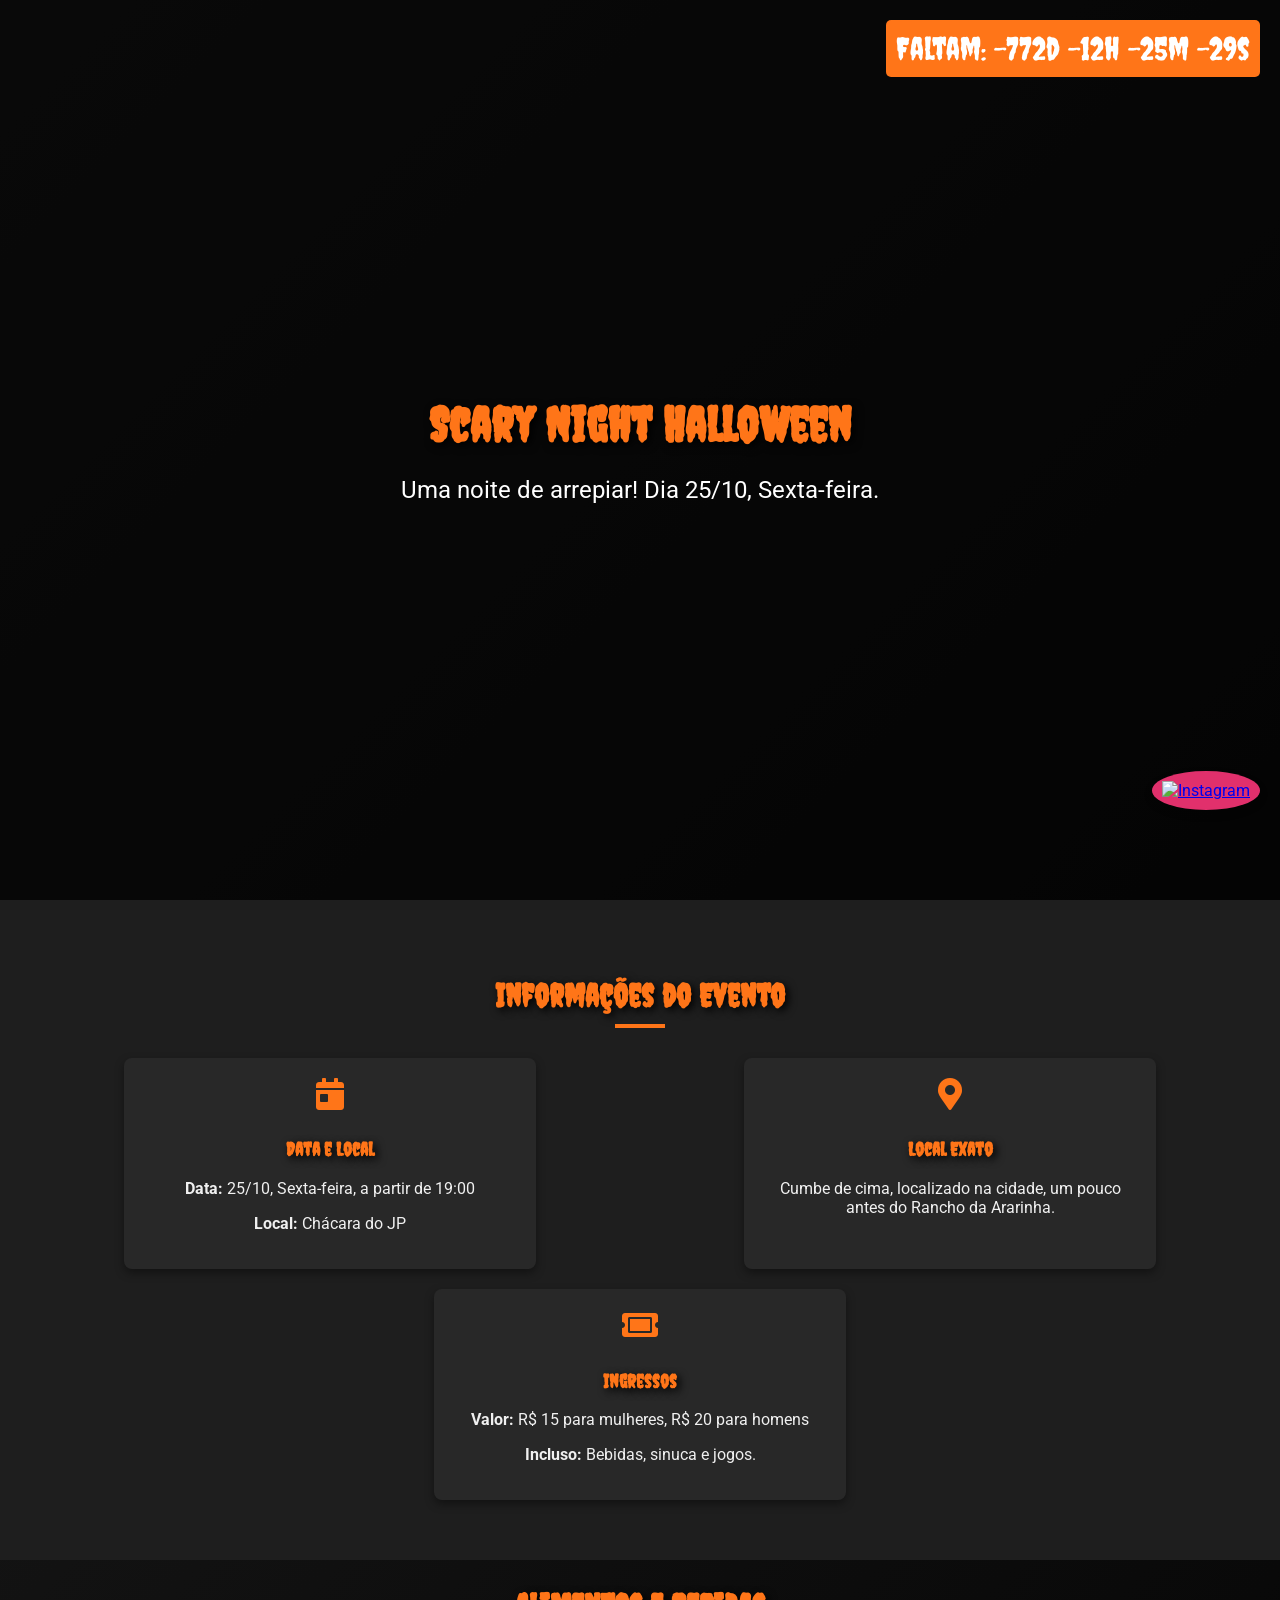
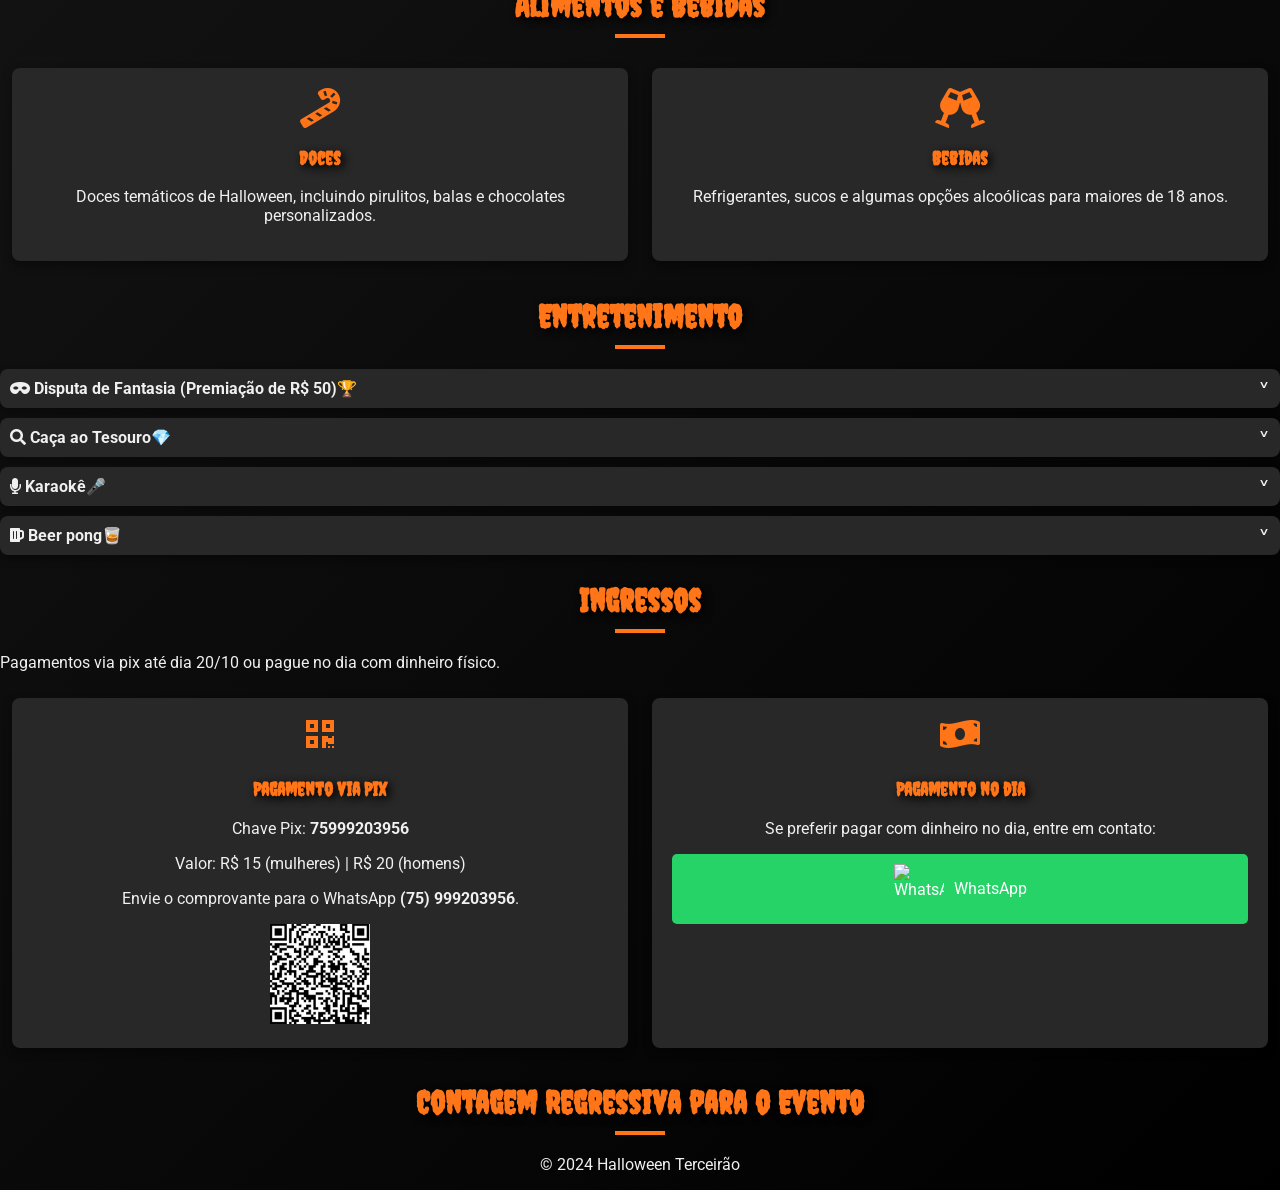
==== index.html @ fbed4d57 "Add files via upload" ====
<!DOCTYPE html>
<html lang="pt-br">
<head>
    <meta charset="UTF-8">
    <meta name="viewport" content="width=device-width, initial-scale=1.0">
    <title>Halloween Scary Night</title>
    <link rel="stylesheet" href="style.css">
    <link href="https://fonts.googleapis.com/css2?family=Creepster&family=Roboto:wght@300;400&display=swap" rel="stylesheet">
    <link rel="stylesheet" href="https://cdnjs.cloudflare.com/ajax/libs/font-awesome/5.15.4/css/all.min.css"> <!-- Adicionando Font Awesome -->
</head>
<body>
    <header>
        <div class="header-content animated">
            <h1>Scary Night Halloween</h1>
            <p>Uma noite de arrepiar! Dia 25/10, Sexta-feira.</p>
    
        </div>
        <div class="overlay"></div>
    </header>

    <main>
        <section id="info" class="info">
            <h2 class="section-title">Informações do Evento</h2>
            <div class="details animated">
                <div class="info-card">
                    <i class="fas fa-calendar-day info-icon"></i>
                    <h3>Data e Local</h3>
                    <p><strong>Data:</strong> 25/10, Sexta-feira, a partir de 19:00</p>
                    <p><strong>Local:</strong> Chácara do JP</p>
                </div>
                <div class="info-card">
                    <i class="fas fa-map-marker-alt info-icon"></i>
                    <h3>Local Exato</h3>
                    <p>Cumbe de cima, localizado na cidade, um pouco antes do Rancho da Ararinha.</p>
                </div>
                <div class="info-card">
                    <i class="fas fa-ticket-alt info-icon"></i>
                    <h3>Ingressos</h3>
                    <p><strong>Valor:</strong> R$ 15 para mulheres, R$ 20 para homens</p>
                    <p><strong>Incluso:</strong> Bebidas, sinuca e jogos.</p>
                </div>
            </div>
        </section>

        <section class="alimentos">
            <h2 class="section-title">Alimentos e Bebidas</h2>
            <div class="food-grid animated">
                <div class="food-item">
                    <i class="fas fa-candy-cane food-icon"></i>
                    <h3>Doces</h3>
                    <p>Doces temáticos de Halloween, incluindo pirulitos, balas e chocolates personalizados.</p>
                </div>
                <div class="food-item">
                    <i class="fas fa-glass-cheers food-icon"></i>
                    <h3>Bebidas</h3>
                    <p>Refrigerantes, sucos e algumas opções alcoólicas para maiores de 18 anos.</p>
                </div>
            </div>
        </section>
        
        <section class="entretenimento">
            <h2 class="section-title">Entretenimento</h2>
            <ul class="entertainment-list">
                <li>
                    <span class="toggle"><i class="fas fa-mask"></i><strong> Disputa de Fantasia (Premiação de R$ 50)🏆</strong> <span class="arrow">˅</span></span>
                    <div id="disputa-de-fantasia-(premiação-de-r$-50)🏆-details" class="details-hidden">
                        <p>Critérios: Criatividade, detalhamento e caracterização.<br> Não vai ter um certo momento para a apresentação das fantasias, os Jurados vão analisar no meio da festa, discutir e anunciar o vencedor.</p>
                    </div>
                </li>
                <li>
                    <span class="toggle"><i class="fas fa-search"></i><strong> Caça ao Tesouro💎</strong> <span class="arrow">˅</span></span>
                    <div id="caça-ao-tesouro💎-details" class="details-hidden">
                        <p>Procure o tesouro escondido pela Chácara.</p>
                    </div>
                </li>
                <li>
                    <span class="toggle"><i class="fas fa-microphone"></i><strong> Karaokê🎤</strong> <span class="arrow">˅</span></span>
                    <div id="karaokê🎤-details" class="details-hidden">
                        <p>Venha soltar a voz no nosso Karaokê Assombrado! Mostre seu talento (ou coragem) no palco com seus amigos e escolha suas músicas favoritas para animar a noite de Halloween.</p>
                    </div>
                </li>
                <li>
                    <span class="toggle"><i class="fas fa-beer"></i><strong> Beer pong🥃</strong> <span class="arrow">˅</span></span>
                    <div id="beer-pong🥃-details" class="details-hidden">
                        <p>Participe do clássico Beer Pong e desafie seus amigos. Forme duplas e arremesse bolas de pingue-pongue em copos cheios de bebida, enquanto tenta eliminar os copos do time adversário.</p>
                    </div>
                </li>
            </ul>
            
        </section>
         
        <section id="ingressos" class="ingressos">
            <h2 class="section-title">Ingressos</h2>
            <p>Pagamentos via pix até dia 20/10 ou pague no dia com dinheiro físico.</p>
            <div class="ingresso-options animated">
                <div class="pix-option">
                    <i class="fas fa-qrcode info-icon"></i>
                    <h3>Pagamento via Pix</h3>
                    <p>Chave Pix: <strong>75999203956</strong></p>
                    <p>Valor: R$ 15 (mulheres) | R$ 20 (homens)</p>
                    <p>Envie o comprovante para o WhatsApp <strong>(75) 999203956</strong>.</p>
                    <img src="QR CODE CONTA.png" alt="QR Code Pix" width="100" height="100">
                </div>
                <div class="dinheiro-option">
                    <i class="fas fa-money-bill-wave info-icon"></i>
                    <h3>Pagamento no dia</h3>
                    <p>Se preferir pagar com dinheiro no dia, entre em contato:</p>
                    <a href="https://wa.me/5575999203956" target="_blank" class="whatsapp-link">
                        <img src="https://upload.wikimedia.org/wikipedia/commons/6/6b/WhatsApp.svg" alt="WhatsApp" class="whatsapp-icon"> WhatsApp
                    </a>
                </div>
            </div>
        </section>

        <!-- Timer de Contagem Regressiva -->
        <section id="countdown-section">
            <h2 class="section-title">Contagem Regressiva para o Evento</h2>
            <div id="countdown" class="animated"></div>
        </section>

        <footer>
            <p><center>&copy; 2024 Halloween Terceirão</center></p>
        </footer>
        
        <!-- Scripts -->
        <script src="https://kit.fontawesome.com/a076d05399.js"></script> 
        <script src="script.js"></script>
    </main>
</body>
</html>
---- style.css ----
/* Estilos globais */
body {
    font-family: 'Roboto', sans-serif;
    color: #f0f0f0;
    margin: 0;
    padding: 0;
    background: linear-gradient(135deg, #1e1e1e, #000000);
    overflow-x: hidden;
}

/* Animação suave ao rolar a página */
html {
    scroll-behavior: smooth;
}

h1, h2, h3 {
    font-family: 'Creepster', cursive;
    color: #ff7518;
    text-shadow: 3px 3px 8px #000;
}

.section-title {
    font-size: 2rem;
    text-align: center;
    margin-bottom: 20px;
    position: relative;
}

.section-title::after {
    content: "";
    width: 50px;
    height: 4px;
    background: #ff7518;
    display: block;
    margin: 10px auto 0;
}

/* Estilos para o Header */
header {
    position: relative;
    height: 100vh;
    background-image: url('https://wallpapers.com/images/hd/1920-x-1080-halloween-yvpszcfu340l71el.jpg');
    background-size: cover;
    background-position: center;
    display: flex;
    align-items: center;
    justify-content: center;
    text-align: center;
    color: white;
    overflow: hidden;
}

.header-content {
    z-index: 2;
    animation: fadeIn 2s ease-out;
}

.header-content h1 {
    font-size: 3rem;
    margin-bottom: 1rem;
}

.header-content p {
    font-size: 1.5rem;
    margin-bottom: 2rem;
}

.button-container {
    display: flex;
    gap: 20px;
    justify-content: center;
}

.btn {
    padding: 10px 30px;
    font-size: 1.2rem;
    background-color: #ff7518;
    color: white;
    text-decoration: none;
    border-radius: 5px;
    box-shadow: 0px 5px 15px rgba(0, 0, 0, 0.4);
    transition: background-color 0.3s, transform 0.3s;
}

/* Efeitos de Hover nos Botões */
.btn:hover {
    background-color: #ff914d;
    transform: translateY(-5px);
    box-shadow: 0 0 15px rgba(255, 117, 24, 0.7);
}

@keyframes pulse {
    0% {
        transform: scale(1);
    }
    50% {
        transform: scale(1.05);
    }
    100% {
        transform: scale(1);
    }
}

/* Overlay */
.overlay {
    position: absolute;
    top: 0;
    left: 0;
    width: 100%;
    height: 100%;
    background: rgba(0, 0, 0, 0.7);
    z-index: 1;
}

/* Informações do Evento */
.info {
    padding: 50px 20px;
    background: #1e1e1e;
    text-align: center;
}

.details {
    display: flex;
    flex-wrap: wrap;
    justify-content: space-around;
}

.info-card {
    background: #282828;
    padding: 20px;
    margin: 10px;
    border-radius: 8px;
    width: 30%; /* Mantendo a largura como 30% */
    box-shadow: 0px 4px 10px rgba(0, 0, 0, 0.4);
    transition: transform 0.3s, box-shadow 0.3s;
}

.info-card:hover {
    transform: translateY(-10px);
    box-shadow: 0px 8px 20px rgba(0, 0, 0, 0.6);
}

.info-icon {
    font-size: 2rem;
    color: #ff7518;
    margin-bottom: 10px;
}

/* Animações nos Ícones */
.info-icon:hover, .food-icon:hover {
    transform: scale(1.2);
    animation: wiggle 0.5s ease-in-out;
}

@keyframes wiggle {
    0%, 100% {
        transform: rotate(0deg);
    }
    25% {
        transform: rotate(-5deg);
    }
    50% {
        transform: rotate(5deg);
    }
    75% {
        transform: rotate(-5deg);
    }
}

/* Seções de Alimentos */
.food-grid {
    display: flex;
    justify-content: space-around;
    flex-wrap: wrap;
}

.food-item {
    background: #282828;
    width: 45%;
    margin: 10px;
    padding: 20px;
    border-radius: 8px;
    text-align: center;
    box-shadow: 0px 4px 10px rgba(0, 0, 0, 0.4);
}

.food-icon {
    font-size: 2.5rem;
    color: #ff7518;
}

.entertainment-list {
    list-style: none;
    padding: 0;
}

.entertainment-list li {
    margin: 10px 0;
    padding: 10px;
    background: #282828;
    border-radius: 8px;
    box-shadow: 0px 4px 10px rgba(0, 0, 0, 0.4);
    cursor: pointer;
    position: relative;
}

.entertainment-list li:hover {
    background: #ff914d;
}

.arrow {
    font-size: 1.5rem;
    float: right;
    transition: transform 0.3s ease;
}

.details-hidden {
    display: none;
}

/* Ingressos */
.ingresso-options {
    display: flex;
    justify-content: space-around;
    flex-wrap: wrap;
}

.pix-option, .dinheiro-option {
    background: #282828;
    padding: 20px;
    width: 45%;
    margin: 10px;
    border-radius: 8px;
    text-align: center;
    box-shadow: 0px 4px 10px rgba(0, 0, 0, 0.4);
    transition: transform 0.3s, box-shadow 0.3s;
}

/* Feedback Visual nas Opções de Pagamento */
.pix-option:hover, .dinheiro-option:hover {
    box-shadow: 0 0 15px rgba(255, 117, 24, 0.7);
    transform: translateY(-5px);
}

.whatsapp-link {
    display: flex;
    align-items: center;
    justify-content: center;
    padding: 10px;
    margin-top: 10px;
    background-color: #25D366;
    color: white;
    border-radius: 5px;
    text-decoration: none;
    font-size: 1rem;
    transition: background-color 0.3s;
}

.whatsapp-link:hover {
    background-color: #1ebd5a;
}

.whatsapp-icon {
    width: 20px;
    height: 20px;
    margin-right: 10px;
}

.social-media {
    display: flex;
    justify-content: center;
    margin-top: 20px;
}

.social-media li {
    list-style: none;
    margin: 0 10px;
}

.social-media a {
    color: #ff7518;
    font-size: 2rem;
    transition: transform 0.3s;
}

.social-media a:hover {
    transform: scale(1.2);
}

/* Botão Flutuante de WhatsApp */
.whatsapp-float {
    position: fixed;
    bottom: 20px;
    right: 20px;
    background-color: #25D366;
    color: white;
    font-size: 30px;
    padding: 10px;
    border-radius: 50%;
    box-shadow: 0 4px 8px rgba(0, 0, 0, 0.4);
    transition: background-color 0.3s, transform 0.3s;
    z-index: 1000;
}

.whatsapp-float:hover {
    background-color: #1ebd5a;
    transform: scale(1.1);
}

/* Timer de Contagem Regressiva */
#countdown {
    font-family: 'Creepster', cursive;
    color: #ff7518;
    font-size: 2rem;
    text-align: center;
    margin-bottom: 20px;
}

/* Animação de Fade-in ao Rolagem */
.animated-section {
    opacity: 0;
    transform: translateY(50px);
    transition: opacity 1s ease-out, transform 1s ease-out;
}

.animated-section.visible {
    opacity: 1;
    transform: translateY(0);
}

/* Animações */
.animated {
    opacity: 0;
    animation: fadeIn 2s ease-in-out forwards;
}

@keyframes fadeIn {
    from {
        opacity: 0;
    }
    to {
        opacity: 1;
    }
}

/* Responsividade Adicional */
@media (max-width: 360px) {
    .header-content h1 {
        font-size: 1.5rem;
    }
    .header-content p {
        font-size: 0.8rem;
    }
    .btn {
        padding: 8px 20px;
        font-size: 1rem;
    }
}

@media (max-width: 768px) {
    #countdown {
        font-size: 1.5rem; /* Diminuir ainda mais em telas menores */
        padding: 8px 15px; /* Reduzir o padding */
    }
}
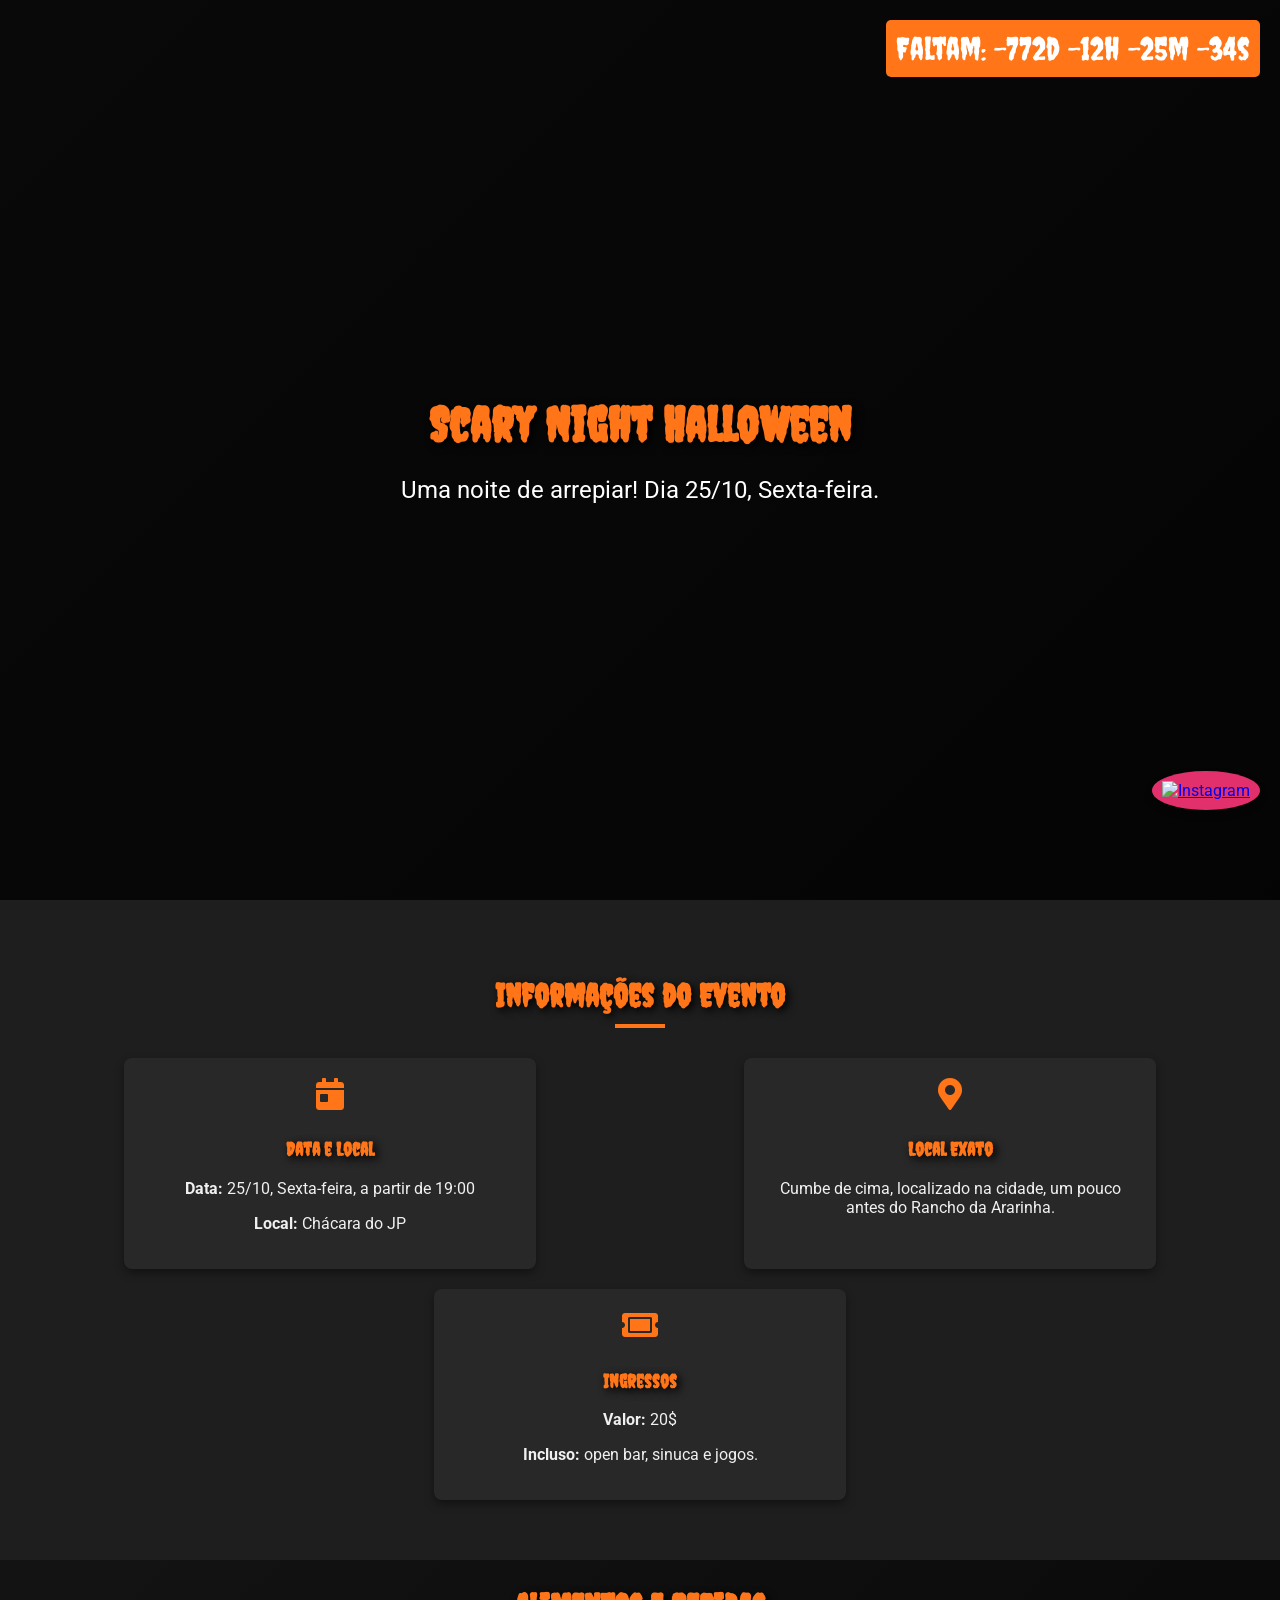
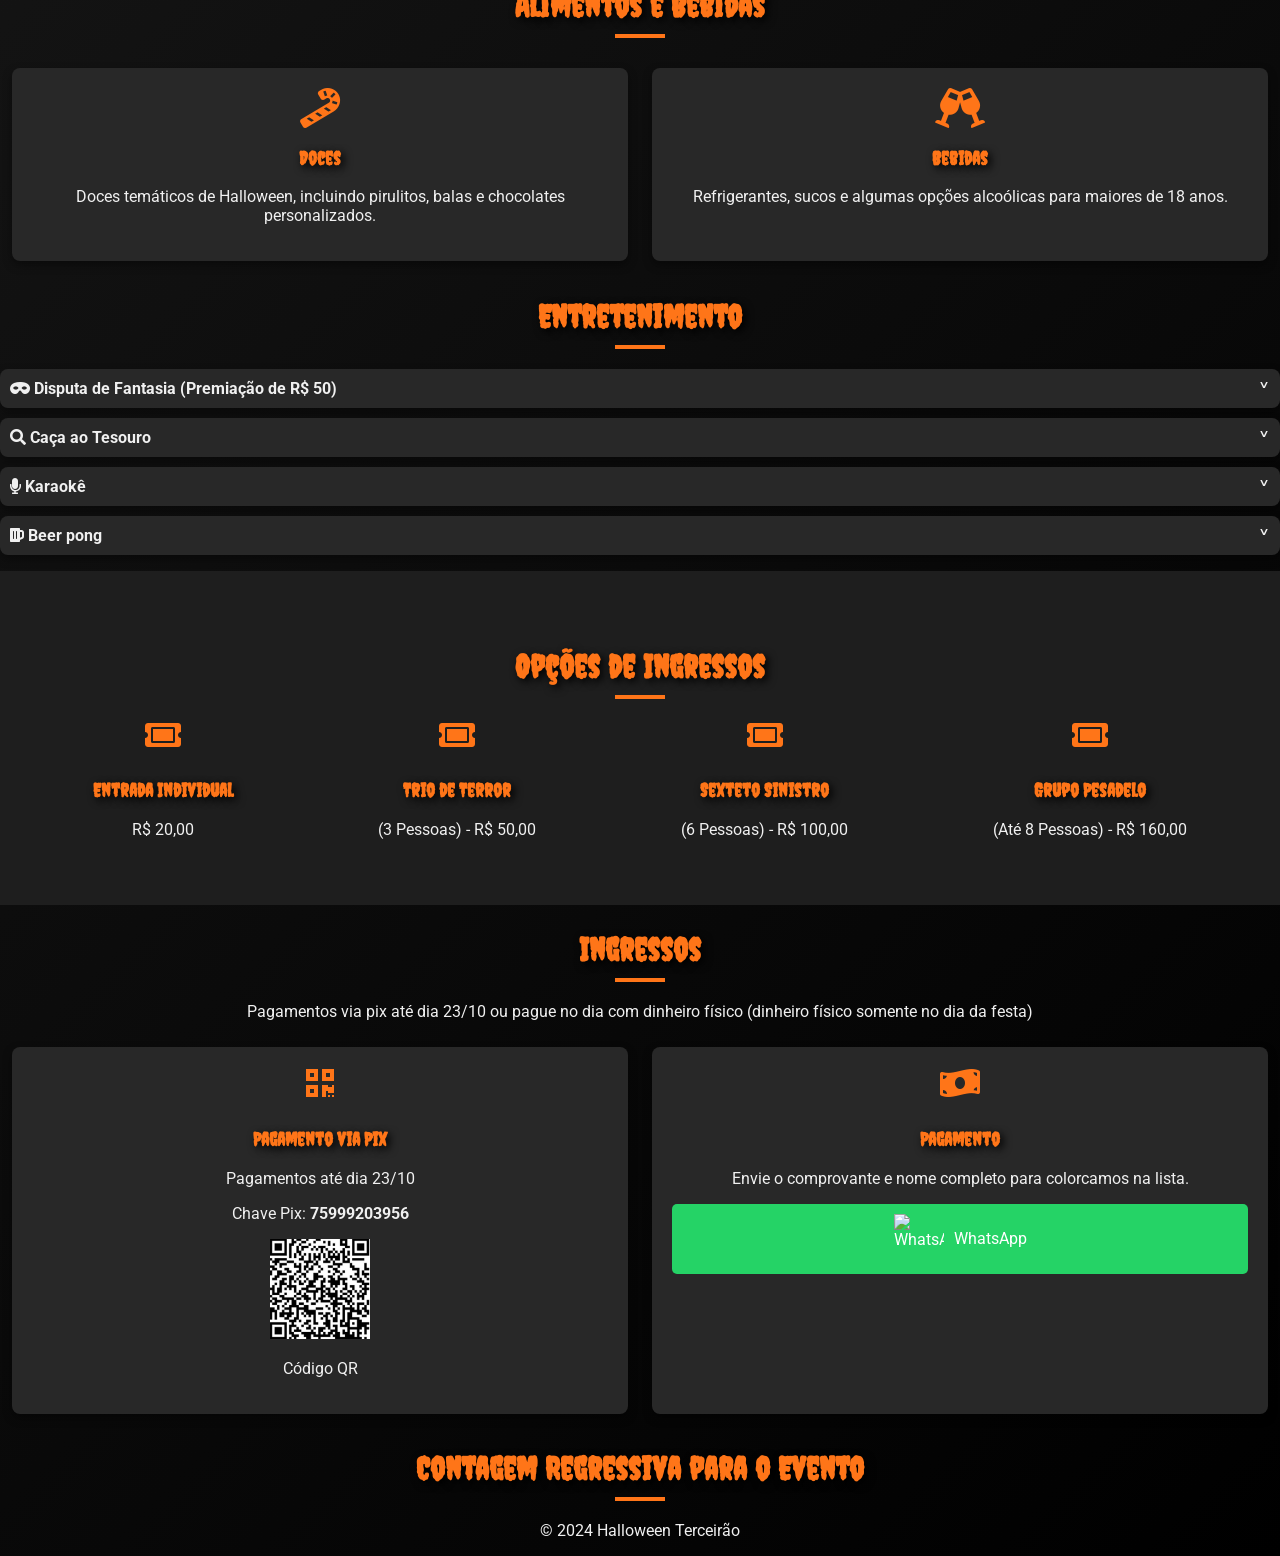
==== commit 7ec7fb43: "Update index.html" ====
--- a/index.html
+++ b/index.html
@@ -36,8 +36,8 @@
                 <div class="info-card">
                     <i class="fas fa-ticket-alt info-icon"></i>
                     <h3>Ingressos</h3>
-                    <p><strong>Valor:</strong> R$ 15 para mulheres, R$ 20 para homens</p>
-                    <p><strong>Incluso:</strong> Bebidas, sinuca e jogos.</p>
+                    <p><strong>Valor:</strong> 20$ </p>
+                    <p><strong>Incluso:</strong> open bar, sinuca e jogos.</p>
                 </div>
             </div>
         </section>
@@ -62,55 +62,85 @@
             <h2 class="section-title">Entretenimento</h2>
             <ul class="entertainment-list">
                 <li>
-                    <span class="toggle"><i class="fas fa-mask"></i><strong> Disputa de Fantasia (Premiação de R$ 50)🏆</strong> <span class="arrow">˅</span></span>
-                    <div id="disputa-de-fantasia-(premiação-de-r$-50)🏆-details" class="details-hidden">
+                    <span class="toggle"><i class="fas fa-mask"></i><strong> Disputa de Fantasia (Premiação de R$ 50)</strong> <span class="arrow">˅</span></span>
+                    <div id="disputa-de-fantasia-(premiação-de-r$-50)-details" class="details-hidden">
                         <p>Critérios: Criatividade, detalhamento e caracterização.<br> Não vai ter um certo momento para a apresentação das fantasias, os Jurados vão analisar no meio da festa, discutir e anunciar o vencedor.</p>
                     </div>
                 </li>
                 <li>
-                    <span class="toggle"><i class="fas fa-search"></i><strong> Caça ao Tesouro💎</strong> <span class="arrow">˅</span></span>
-                    <div id="caça-ao-tesouro💎-details" class="details-hidden">
+                    <span class="toggle"><i class="fas fa-search"></i><strong> Caça ao Tesouro</strong> <span class="arrow">˅</span></span>
+                    <div id="caça-ao-tesouro-details" class="details-hidden">
                         <p>Procure o tesouro escondido pela Chácara.</p>
                     </div>
                 </li>
                 <li>
-                    <span class="toggle"><i class="fas fa-microphone"></i><strong> Karaokê🎤</strong> <span class="arrow">˅</span></span>
-                    <div id="karaokê🎤-details" class="details-hidden">
+                    <span class="toggle"><i class="fas fa-microphone"></i><strong> Karaokê</strong> <span class="arrow">˅</span></span>
+                    <div id="karaokê-details" class="details-hidden">
                         <p>Venha soltar a voz no nosso Karaokê Assombrado! Mostre seu talento (ou coragem) no palco com seus amigos e escolha suas músicas favoritas para animar a noite de Halloween.</p>
                     </div>
                 </li>
                 <li>
-                    <span class="toggle"><i class="fas fa-beer"></i><strong> Beer pong🥃</strong> <span class="arrow">˅</span></span>
-                    <div id="beer-pong🥃-details" class="details-hidden">
+                    <span class="toggle"><i class="fas fa-beer"></i><strong> Beer pong</strong> <span class="arrow">˅</span></span>
+                    <div id="beer-pong-details" class="details-hidden">
                         <p>Participe do clássico Beer Pong e desafie seus amigos. Forme duplas e arremesse bolas de pingue-pongue em copos cheios de bebida, enquanto tenta eliminar os copos do time adversário.</p>
                     </div>
                 </li>
             </ul>
             
-        </section>
+       
+<!-- Seção de Ingressos -->
+<section id="ingressos" class="info">
+    <h2 class="section-title">Opções de Ingressos</h2>
+    <div class="ingresso-options">
+        <div class="ingresso-option">
+            <i class="fas fa-ticket-alt info-icon"></i>
+            <h3>Entrada Individual</h3>
+            <p>R$ 20,00</p>
+        </div>
+        <div class="ingresso-option">
+            <i class="fas fa-ticket-alt info-icon"></i>
+            <h3>Trio de Terror</h3>
+            <p>(3 Pessoas) - R$ 50,00</p>
+        </div>
+        <div class="ingresso-option">
+            <i class="fas fa-ticket-alt info-icon"></i>
+            <h3>Sexteto Sinistro</h3>
+            <p>(6 Pessoas) - R$ 100,00</p>
+        </div>
+        <div class="ingresso-option">
+            <i class="fas fa-ticket-alt info-icon"></i>
+            <h3>Grupo Pesadelo</h3>
+            <p>(Até 8 Pessoas) - R$ 160,00</p>
+        </div>
+    </div>
+</section>
+
+
+</section>
          
-        <section id="ingressos" class="ingressos">
-            <h2 class="section-title">Ingressos</h2>
-            <p>Pagamentos via pix até dia 20/10 ou pague no dia com dinheiro físico.</p>
-            <div class="ingresso-options animated">
-                <div class="pix-option">
-                    <i class="fas fa-qrcode info-icon"></i>
-                    <h3>Pagamento via Pix</h3>
-                    <p>Chave Pix: <strong>75999203956</strong></p>
-                    <p>Valor: R$ 15 (mulheres) | R$ 20 (homens)</p>
-                    <p>Envie o comprovante para o WhatsApp <strong>(75) 999203956</strong>.</p>
-                    <img src="QR CODE CONTA.png" alt="QR Code Pix" width="100" height="100">
-                </div>
-                <div class="dinheiro-option">
-                    <i class="fas fa-money-bill-wave info-icon"></i>
-                    <h3>Pagamento no dia</h3>
-                    <p>Se preferir pagar com dinheiro no dia, entre em contato:</p>
-                    <a href="https://wa.me/5575999203956" target="_blank" class="whatsapp-link">
-                        <img src="https://upload.wikimedia.org/wikipedia/commons/6/6b/WhatsApp.svg" alt="WhatsApp" class="whatsapp-icon"> WhatsApp
-                    </a>
-                </div>
-            </div>
-        </section>
+<section id="ingressos" class="ingressos">
+    <h2 class="section-title">Ingressos</h2>
+    <p><center>Pagamentos via pix até dia 23/10 ou pague no dia com dinheiro físico (dinheiro físico somente no dia da festa)</center></p>
+    <div class="ingresso-options animated">
+        <div class="pix-option">
+            <i class="fas fa-qrcode info-icon"></i>
+            <h3>Pagamento via Pix</h3>
+            <p>Pagamentos até dia 23/10</p>
+            <p>Chave Pix: <strong>75999203956</strong></p>
+            <img src="QR CODE CONTA.png" alt="QR Code Pix" width="100" height="100">
+            <p>Código QR</p>
+        </div>
+        <div class="dinheiro-option">
+            <i class="fas fa-money-bill-wave info-icon"></i>
+            <h3>Pagamento</h3>
+            <p>Envie o comprovante e nome completo para colorcamos na lista.</p>
+            <a href="https://wa.me/5575999203956" target="_blank" class="whatsapp-link">
+                <img src="https://upload.wikimedia.org/wikipedia/commons/6/6b/WhatsApp.svg" alt="WhatsApp" class="whatsapp-icon"> WhatsApp
+            </a>
+        </div>
+    </div>
+</section>
+
 
         <!-- Timer de Contagem Regressiva -->
         <section id="countdown-section">
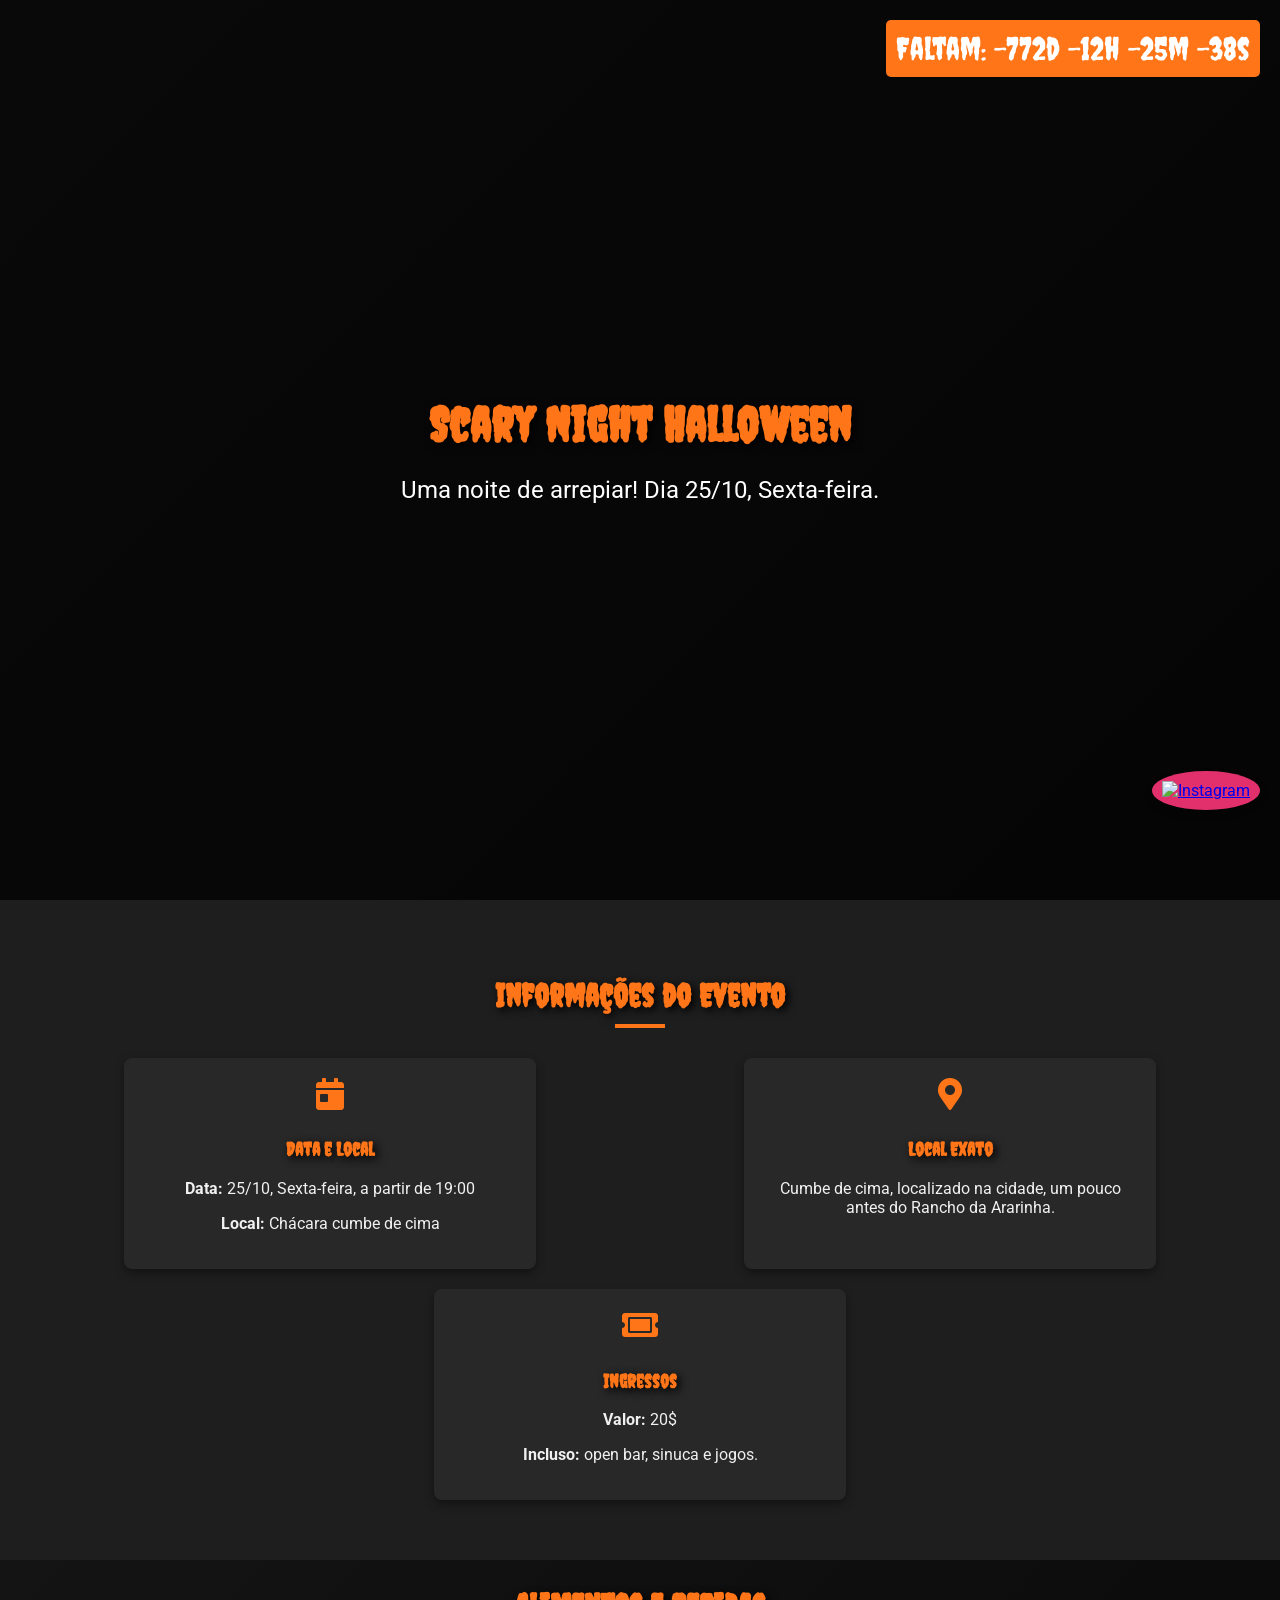
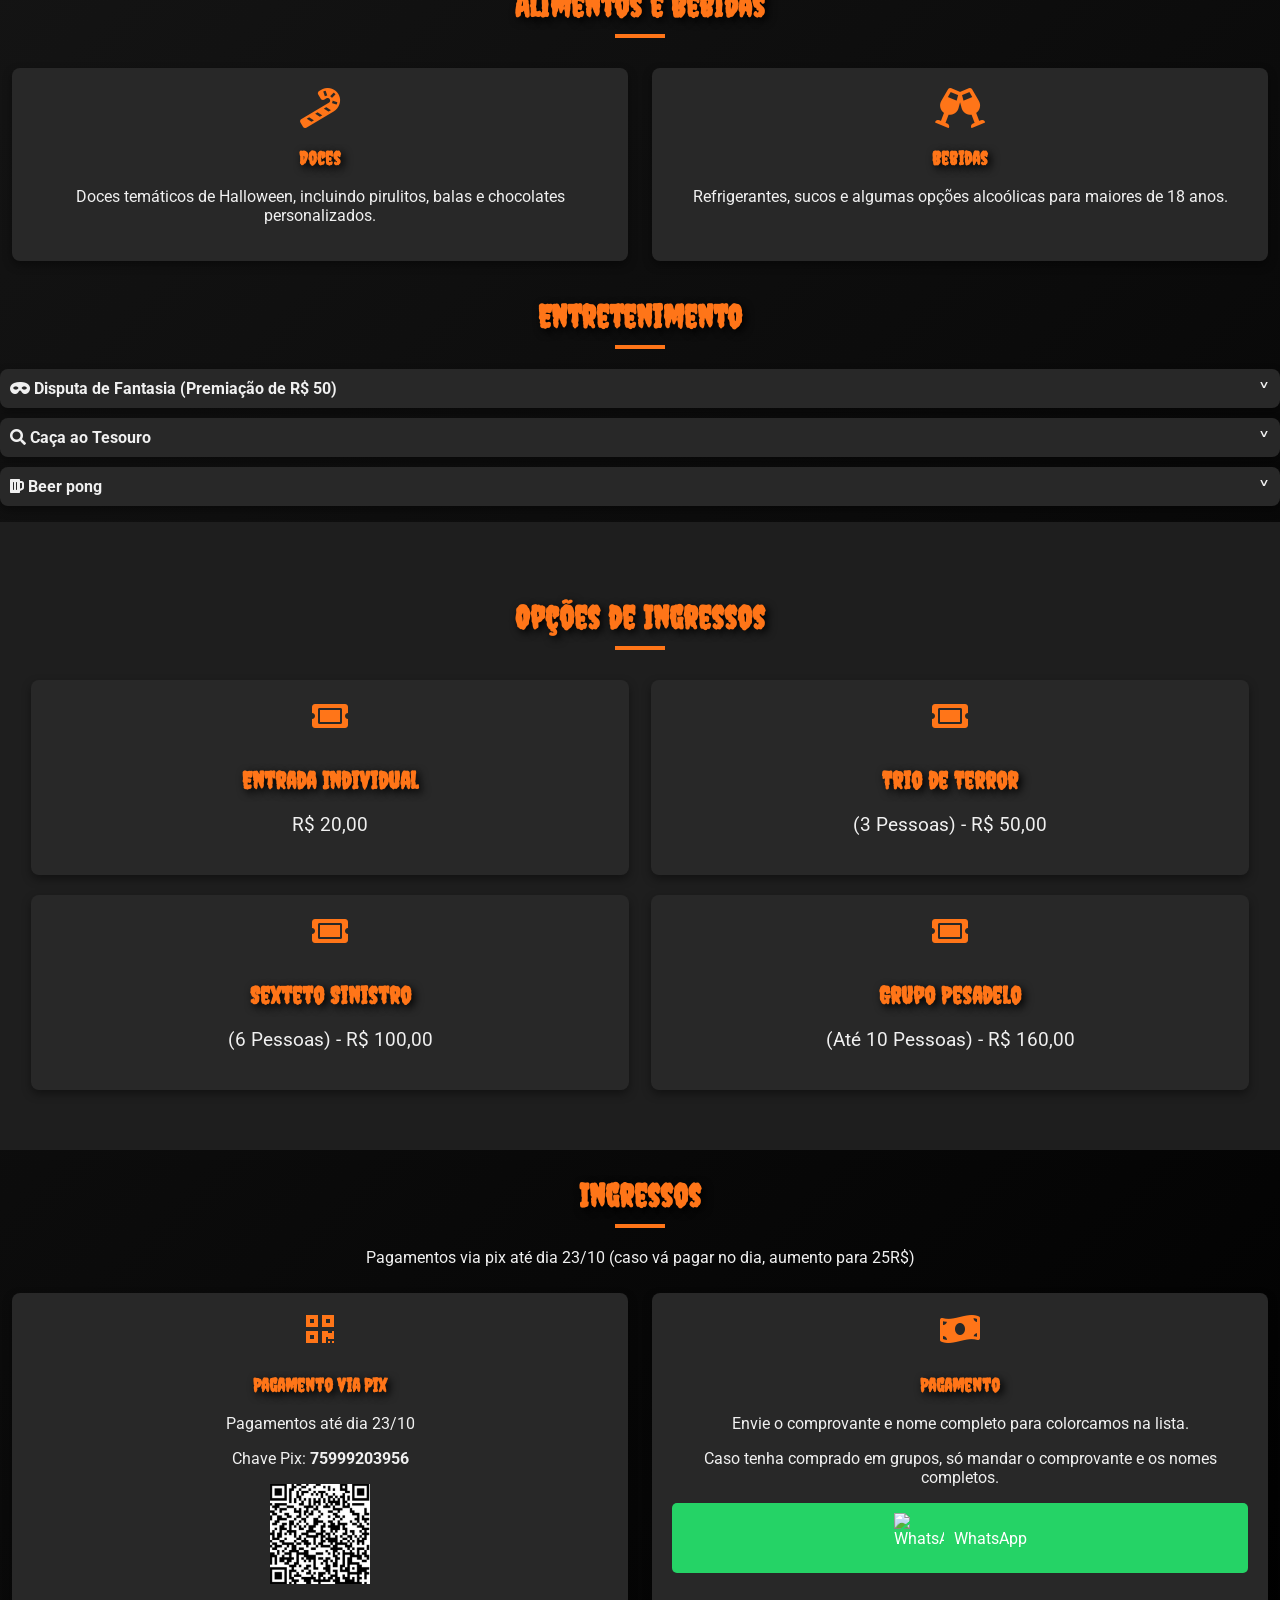
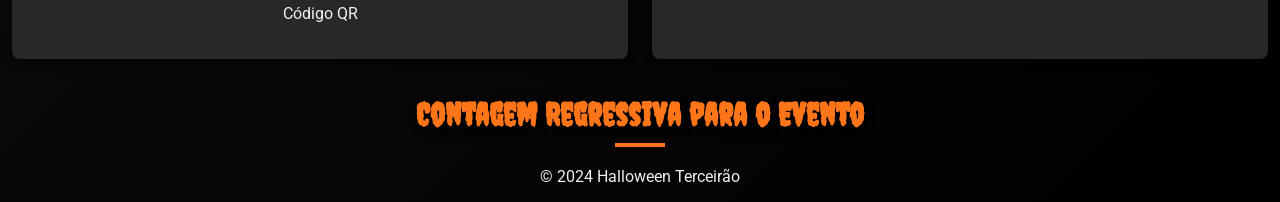
==== commit 10dd2c08: "Update index.html" ====
--- a/index.html
+++ b/index.html
@@ -26,7 +26,7 @@
                     <i class="fas fa-calendar-day info-icon"></i>
                     <h3>Data e Local</h3>
                     <p><strong>Data:</strong> 25/10, Sexta-feira, a partir de 19:00</p>
-                    <p><strong>Local:</strong> Chácara do JP</p>
+                    <p><strong>Local:</strong> Chácara cumbe de cima</p>
                 </div>
                 <div class="info-card">
                     <i class="fas fa-map-marker-alt info-icon"></i>
@@ -70,15 +70,10 @@
                 <li>
                     <span class="toggle"><i class="fas fa-search"></i><strong> Caça ao Tesouro</strong> <span class="arrow">˅</span></span>
                     <div id="caça-ao-tesouro-details" class="details-hidden">
-                        <p>Procure o tesouro escondido pela Chácara.</p>
+                        <p>Procure o tesouro escondido pela Chácara, ao decorrer da festa, iremos dar dicas!</p>
                     </div>
                 </li>
-                <li>
-                    <span class="toggle"><i class="fas fa-microphone"></i><strong> Karaokê</strong> <span class="arrow">˅</span></span>
-                    <div id="karaokê-details" class="details-hidden">
-                        <p>Venha soltar a voz no nosso Karaokê Assombrado! Mostre seu talento (ou coragem) no palco com seus amigos e escolha suas músicas favoritas para animar a noite de Halloween.</p>
-                    </div>
-                </li>
+
                 <li>
                     <span class="toggle"><i class="fas fa-beer"></i><strong> Beer pong</strong> <span class="arrow">˅</span></span>
                     <div id="beer-pong-details" class="details-hidden">
@@ -110,7 +105,7 @@
         <div class="ingresso-option">
             <i class="fas fa-ticket-alt info-icon"></i>
             <h3>Grupo Pesadelo</h3>
-            <p>(Até 8 Pessoas) - R$ 160,00</p>
+            <p>(Até 10 Pessoas) - R$ 160,00</p>
         </div>
     </div>
 </section>
@@ -120,7 +115,7 @@
          
 <section id="ingressos" class="ingressos">
     <h2 class="section-title">Ingressos</h2>
-    <p><center>Pagamentos via pix até dia 23/10 ou pague no dia com dinheiro físico (dinheiro físico somente no dia da festa)</center></p>
+    <p><center>Pagamentos via pix até dia 23/10 (caso vá pagar no dia, aumento para 25R$)</center></p>
     <div class="ingresso-options animated">
         <div class="pix-option">
             <i class="fas fa-qrcode info-icon"></i>
@@ -134,6 +129,7 @@
             <i class="fas fa-money-bill-wave info-icon"></i>
             <h3>Pagamento</h3>
             <p>Envie o comprovante e nome completo para colorcamos na lista.</p>
+            <p>Caso tenha comprado em grupos, só mandar o comprovante e os nomes completos.</p>
             <a href="https://wa.me/5575999203956" target="_blank" class="whatsapp-link">
                 <img src="https://upload.wikimedia.org/wikipedia/commons/6/6b/WhatsApp.svg" alt="WhatsApp" class="whatsapp-icon"> WhatsApp
             </a>
--- a/style.css
+++ b/style.css
@@ -363,3 +363,66 @@
         padding: 8px 15px; /* Reduzir o padding */
     }
 }
+/* Estilos para as opções de ingressos */
+.ingresso-option {
+    background: #282828;
+    padding: 20px;
+    width: 45%;
+    margin: 10px;
+    border-radius: 8px;
+    text-align: center;
+    box-shadow: 0px 4px 10px rgba(0, 0, 0, 0.4);
+    transition: transform 0.3s, box-shadow 0.3s;
+}
+
+.ingresso-option:hover {
+    transform: translateY(-10px);
+    box-shadow: 0px 8px 20px rgba(0, 0, 0, 0.6);
+}
+
+.ingresso-option h3 {
+    font-size: 1.5rem;
+    color: #ff7518;
+    margin-bottom: 10px;
+}
+
+.ingresso-option p {
+    font-size: 1.2rem;
+    color: #f0f0f0;
+}
+
+/* Responsividade para telas menores */
+@media (max-width: 768px) {
+    .ingresso-options {
+        flex-direction: column;
+        align-items: center;
+    }
+    
+    .ingresso-option {
+        width: 90%; /* Aumenta o espaço em telas menores */
+        margin: 10px 0; /* Adapta o espaçamento vertical */
+    }
+}
+
+@media (max-width: 480px) {
+    .ingresso-option h3 {
+        font-size: 1.2rem; /* Ajusta o tamanho do texto */
+    }
+
+    .ingresso-option p {
+        font-size: 1rem; /* Ajusta o tamanho do preço */
+    }
+}
+.info-icon {
+    font-size: 2rem;
+    color: #ff7518;
+    margin-bottom: 10px;
+    transition: transform 0.3s ease;
+}
+
+/* Animação ao passar o mouse sobre o ícone */
+.info-icon:hover {
+    transform: scale(1.2);
+}
+
+
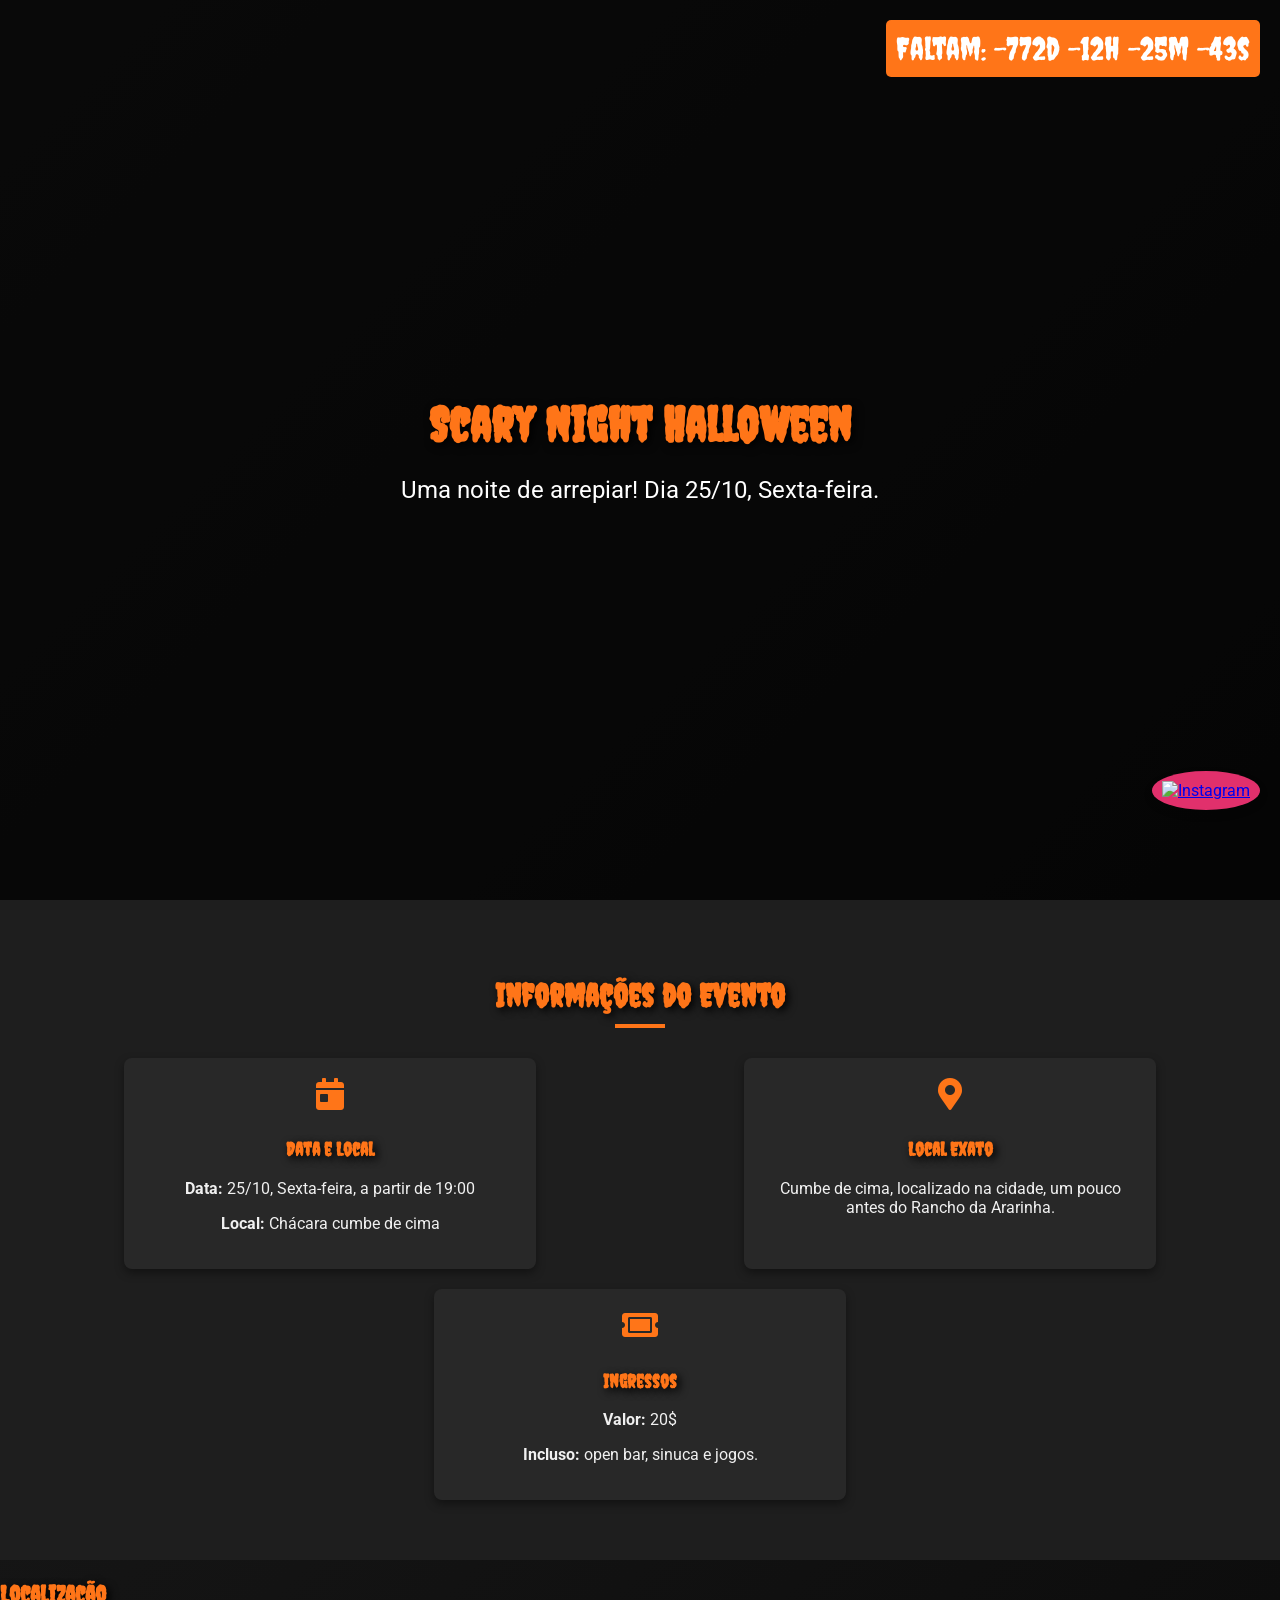
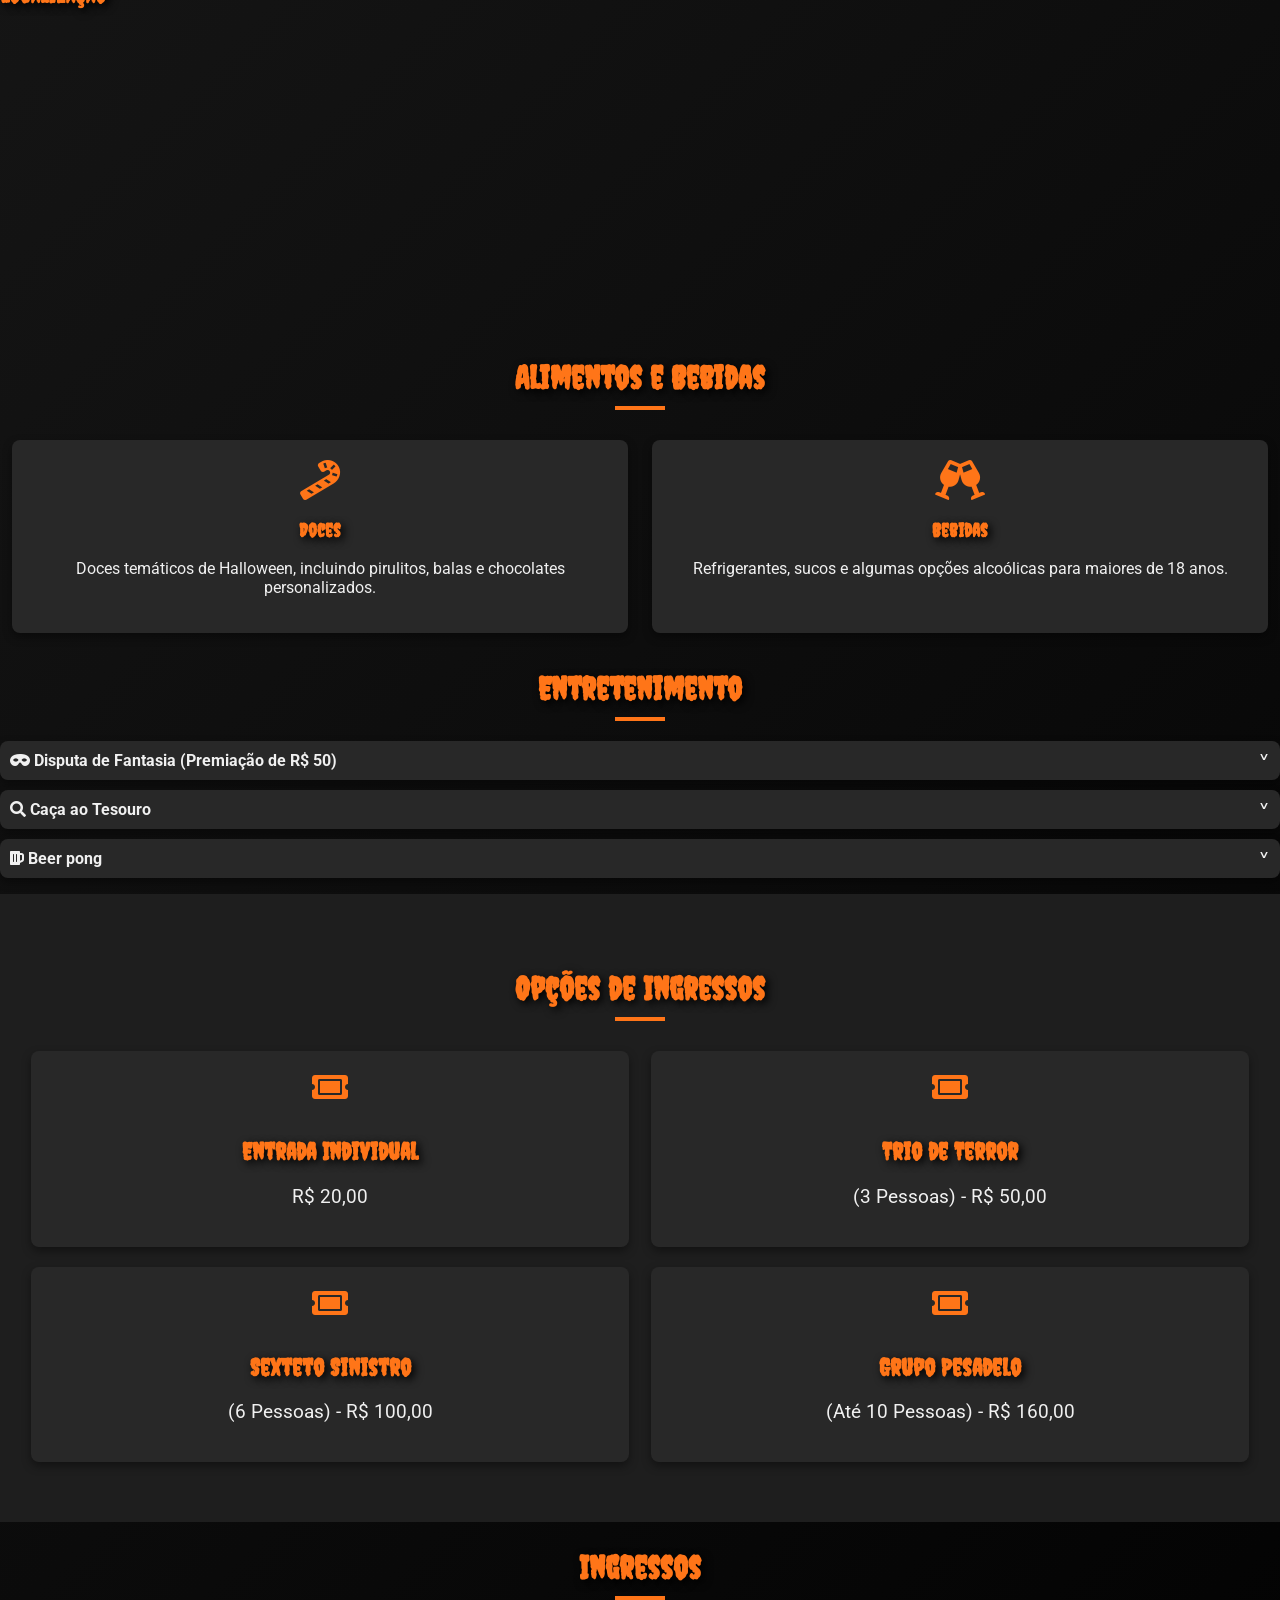
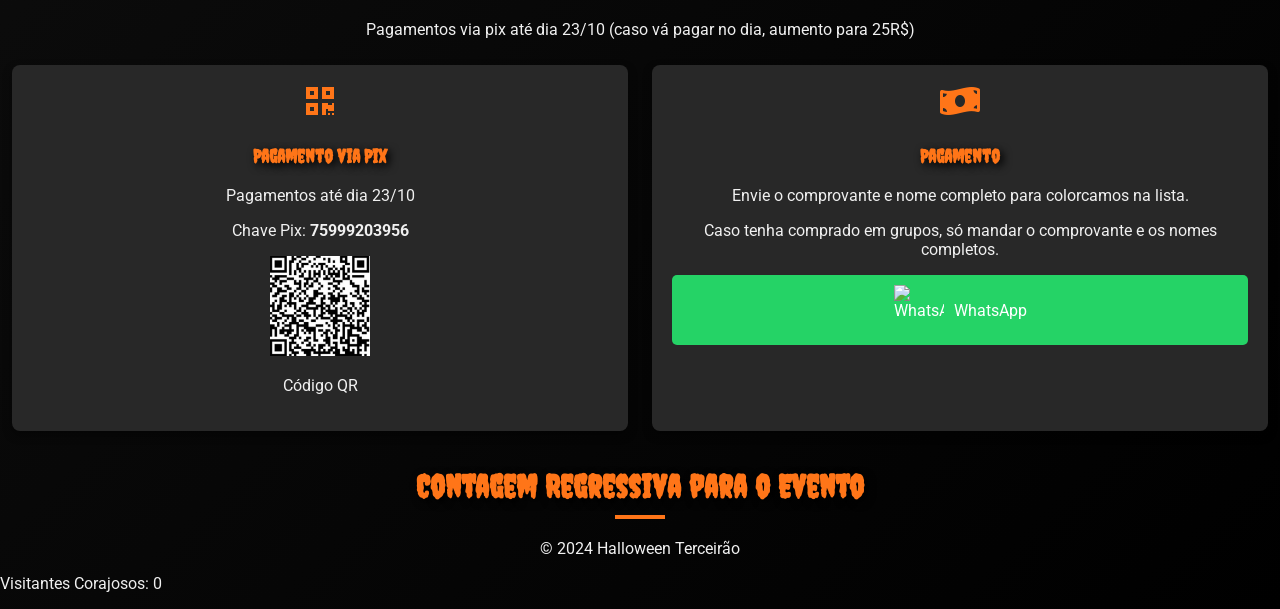
==== commit 8c56ae89: "Update index.html" ====
--- a/index.html
+++ b/index.html
@@ -1,3 +1,4 @@
+
 <!DOCTYPE html>
 <html lang="pt-br">
 <head>
@@ -9,14 +10,15 @@
     <link rel="stylesheet" href="https://cdnjs.cloudflare.com/ajax/libs/font-awesome/5.15.4/css/all.min.css"> <!-- Adicionando Font Awesome -->
 </head>
 <body>
+    
     <header>
         <div class="header-content animated">
             <h1>Scary Night Halloween</h1>
             <p>Uma noite de arrepiar! Dia 25/10, Sexta-feira.</p>
-    
         </div>
         <div class="overlay"></div>
     </header>
+
 
     <main>
         <section id="info" class="info">
@@ -42,6 +44,13 @@
             </div>
         </section>
 
+        <div class="location-section">
+            <h2>Localização</h2>
+            <div class="map-container">
+                <iframe src="https://www.google.com/maps/embed?pb=!1m17!1m12!1m3!1d3923.1106980229047!2d-39.031774689038286!3d-10.491939114860886!2m3!1f0!2f0!3f0!3m2!1i1024!2i768!4f13.1!3m2!1m1!2zMTDCsDI5JzMxLjAiUyAzOcKwMDEnNDUuMSJX!5e0!3m2!1spt-BR!2sbr!4v1728529105611!5m2!1spt-BR!2sbr" width="400" height="300" style="border:0;" allowfullscreen="" loading="lazy" referrerpolicy="no-referrer-when-downgrade"></iframe>
+            </div>
+        </div>
+        
         <section class="alimentos">
             <h2 class="section-title">Alimentos e Bebidas</h2>
             <div class="food-grid animated">
@@ -58,6 +67,7 @@
             </div>
         </section>
         
+
         <section class="entretenimento">
             <h2 class="section-title">Entretenimento</h2>
             <ul class="entertainment-list">
@@ -81,7 +91,7 @@
                     </div>
                 </li>
             </ul>
-            
+
        
 <!-- Seção de Ingressos -->
 <section id="ingressos" class="info">
@@ -110,8 +120,6 @@
     </div>
 </section>
 
-
-</section>
          
 <section id="ingressos" class="ingressos">
     <h2 class="section-title">Ingressos</h2>
@@ -144,9 +152,20 @@
             <div id="countdown" class="animated"></div>
         </section>
 
+
         <footer>
             <p><center>&copy; 2024 Halloween Terceirão</center></p>
+            
         </footer>
+
+
+        <!-- Contador de Visitantes no Rodapé -->
+<footer>
+    <div class="visitor-counter">
+        <p>Visitantes Corajosos: <span id="counter">0</span></p>
+    </div>
+</footer>
+
         
         <!-- Scripts -->
         <script src="https://kit.fontawesome.com/a076d05399.js"></script> 
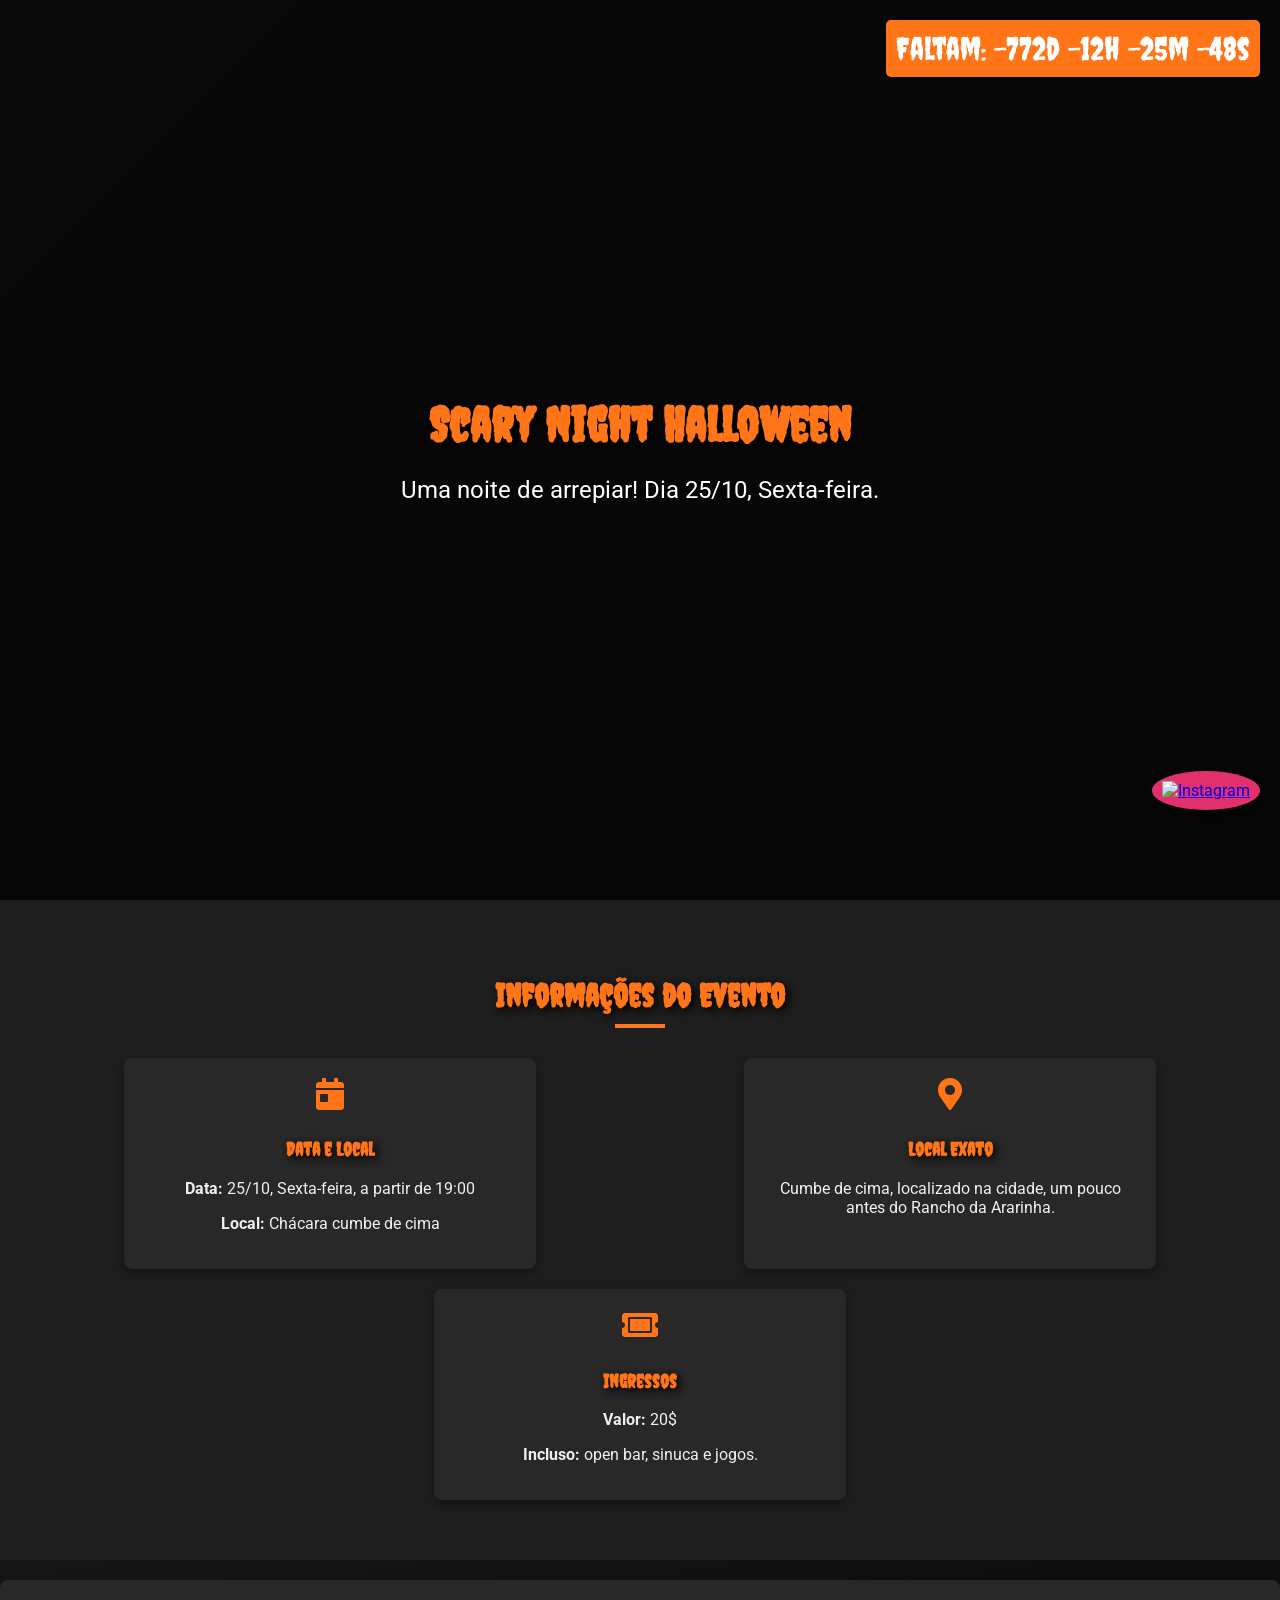
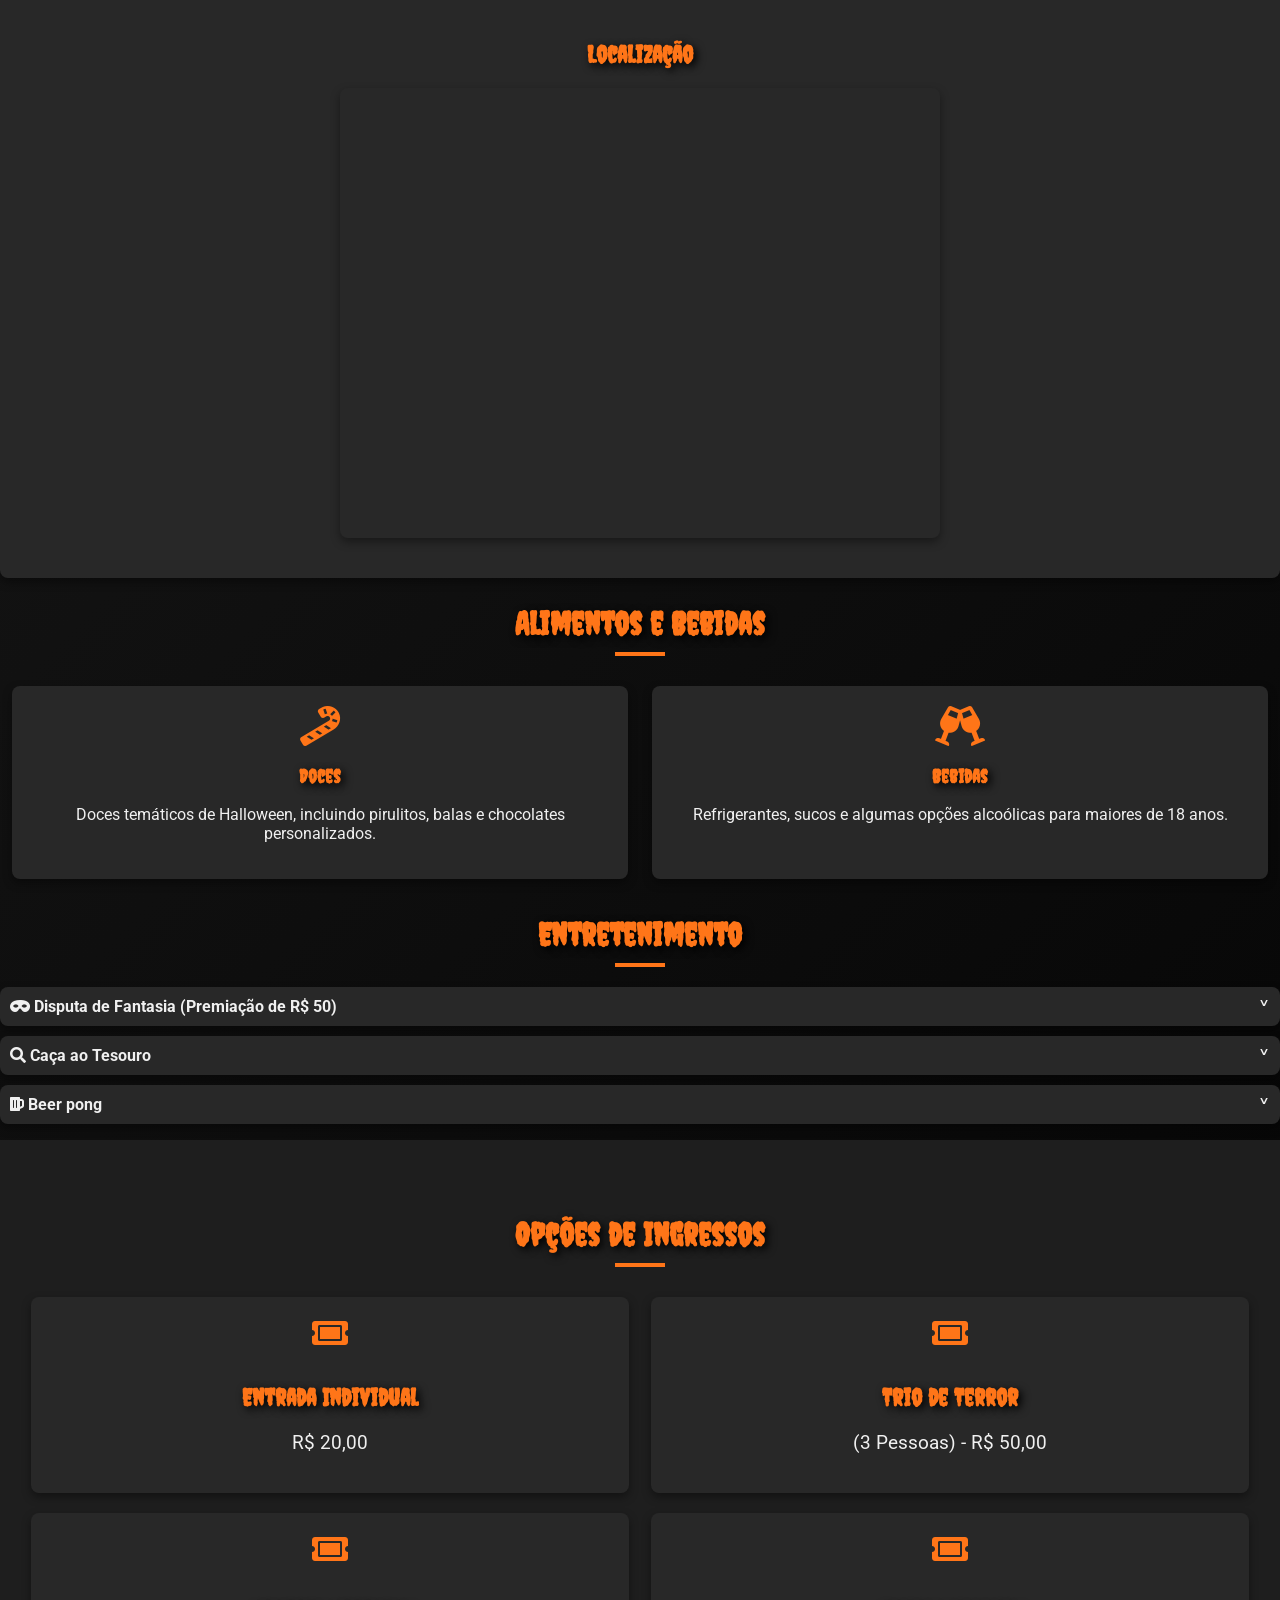
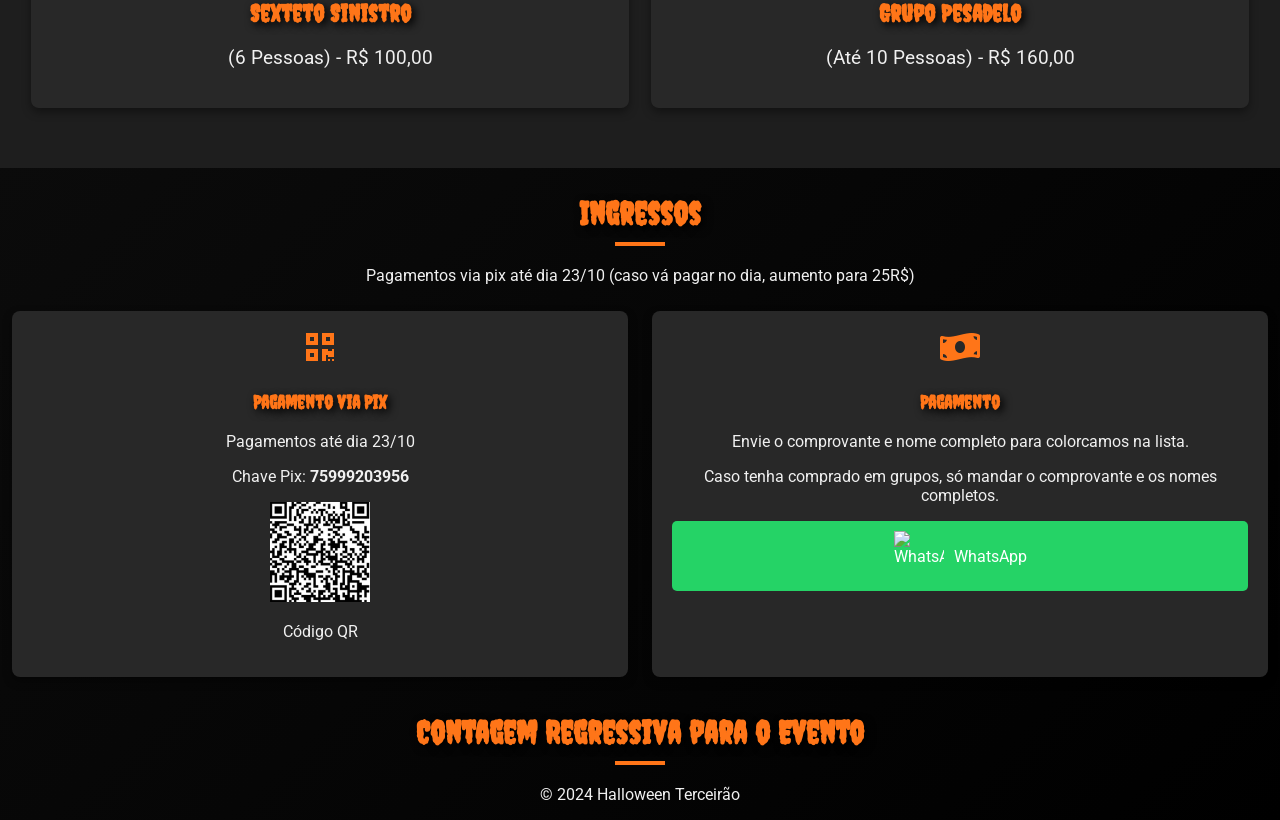
==== commit 6212901c: "Update index.html" ====
--- a/index.html
+++ b/index.html
@@ -157,15 +157,6 @@
             <p><center>&copy; 2024 Halloween Terceirão</center></p>
             
         </footer>
-
-
-        <!-- Contador de Visitantes no Rodapé -->
-<footer>
-    <div class="visitor-counter">
-        <p>Visitantes Corajosos: <span id="counter">0</span></p>
-    </div>
-</footer>
-
         
         <!-- Scripts -->
         <script src="https://kit.fontawesome.com/a076d05399.js"></script> 
--- a/style.css
+++ b/style.css
@@ -424,5 +424,68 @@
 .info-icon:hover {
     transform: scale(1.2);
 }
-
-
+footer .visitor-counter {
+    font-size: 0.8rem; /* Texto menor */
+    color: #666; /* Cor discreta */
+    text-align: center;
+    padding: 10px;
+    background-color: #1e1e1e; /* Fundo escuro para não chamar muita atenção */
+}
+   .location-section {
+        background-color: #282828;
+        padding: 40px;
+        text-align: center;
+        color: #f0f0f0;
+        border-radius: 8px;
+        margin: 20px 0;
+        box-shadow: 0px 4px 10px rgba(0, 0, 0, 0.4);
+    }
+
+    .section-title {
+        font-size: 2rem;
+        margin-bottom: 20px;
+        color: #ff7518;
+        position: relative;
+    }
+
+    .section-title::after {
+        content: "";
+        width: 50px;
+        height: 4px;
+        background: #ff7518;
+        display: block;
+        margin: 10px auto 0;
+    }
+
+    .map-container {
+        display: flex;
+        justify-content: center;
+        margin-top: 20px;
+    }
+
+    .map-container iframe {
+        border-radius: 8px;
+        box-shadow: 0px 4px 10px rgba(0, 0, 0, 0.4);
+        width: 100%;
+        max-width: 600px;
+        height: 450px;
+    }
+
+    /* Estilo para telas menores (responsividade) */
+    @media (max-width: 768px) {
+        .map-container iframe {
+            width: 100%;
+            height: 300px;
+        }
+    }
+
+    @media (max-width: 480px) {
+        .map-container iframe {
+            height: 250px;
+        }
+
+        .section-title {
+            font-size: 1.5rem;
+        }
+    }
+
